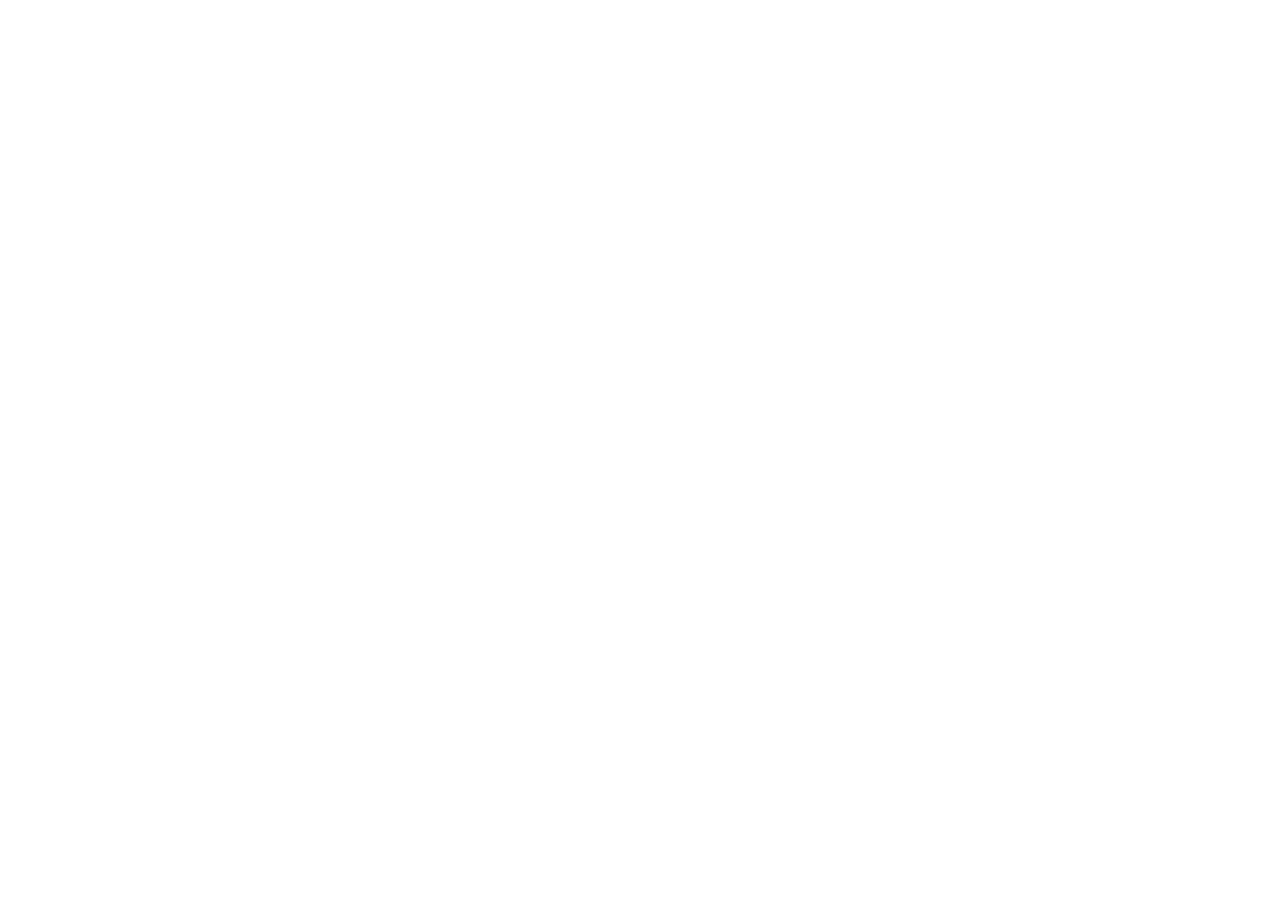
==== about.html @ ed7efbb1 "add about.html file with initial structure and styles" ====
<!DOCTYPE html>
<html lang="en">

<head>
    <meta charset="UTF-8">
    <meta name="viewport" content="width=device-width, initial-scale=1.0">
    <title>About Us | FlavorFold</title>
    <link href="https://cdn.jsdelivr.net/npm/bootstrap@5.3.0/dist/css/bootstrap.min.css" rel="stylesheet">
    <link href="https://fonts.googleapis.com/css2?family=Poppins:wght@300;400;600;700&display=swap" rel="stylesheet">
    <link rel="stylesheet" href="style-core.css">
    <style>
        .feature-icon-box {
            padding: 40px;
            background: white;
            border-radius: 20px;
            box-shadow: var(--card-shadow);
            height: 100%;
            transition: transform 0.3s;
        }

        .feature-icon-box:hover {
            transform: translateY(-10px);
        }

        .icon-circle {
            width: 80px;
            height: 80px;
            background: #fff3e0;
            color: var(--primary-color);
            border-radius: 50%;
            display: flex;
            align-items: center;
            justify-content: center;
            font-size: 2rem;
            margin-bottom: 20px;
        }
    </style>
</head>

</html>
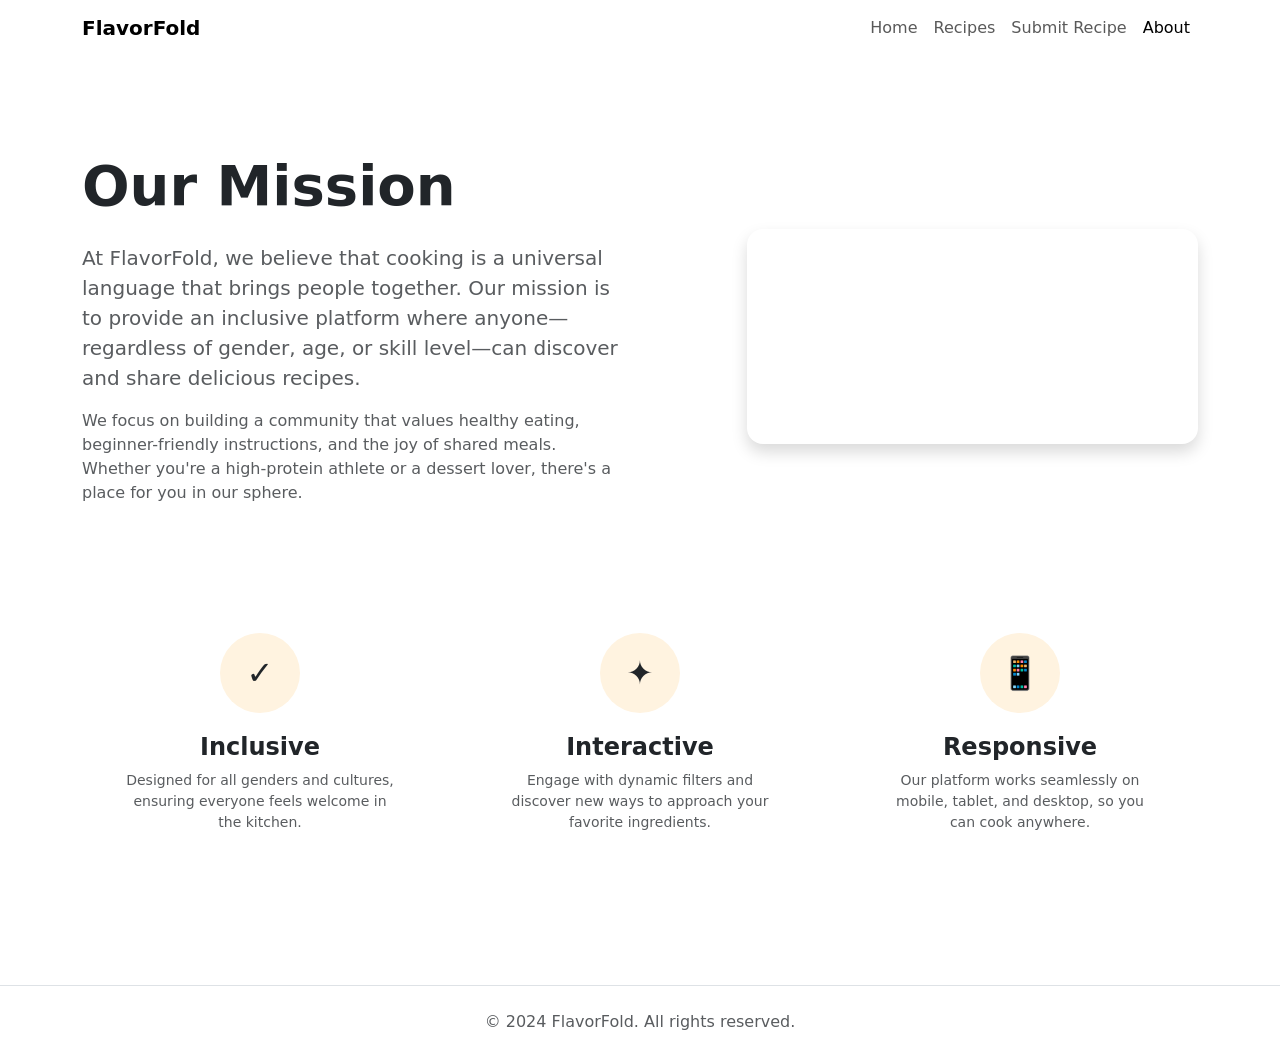
==== commit b6d974f8: "add detailed mission statement and features section to about.html" ====
--- a/about.html
+++ b/about.html
@@ -37,4 +37,78 @@
     </style>
 </head>
 
+<body>
+
+    <!-- Navbar -->
+    <nav class="navbar navbar-expand-lg navbar-light sticky-top">
+        <div class="container">
+            <a class="navbar-brand fw-bold text-primary-custom" href="index.html">FlavorFold</a>
+            <button class="navbar-toggler" type="button" data-bs-toggle="collapse" data-bs-target="#navbarNav">
+                <span class="navbar-toggler-icon"></span>
+            </button>
+            <div class="collapse navbar-collapse" id="navbarNav">
+                <ul class="navbar-nav ms-auto">
+                    <li class="nav-item"><a class="nav-link" href="index.html">Home</a></li>
+                    <li class="nav-item"><a class="nav-link" href="recipes.html">Recipes</a></li>
+                    <li class="nav-item"><a class="nav-link" href="submit.html">Submit Recipe</a></li>
+                    <li class="nav-item"><a class="nav-link active" href="about.html">About</a></li>
+                </ul>
+            </div>
+        </div>
+    </nav>
+
+    <div class="container mt-5 py-5 fade-in">
+        <div class="row align-items-center">
+            <div class="col-lg-6 mb-5 mb-lg-0">
+                <h1 class="display-4 fw-bold mb-4">Our Mission</h1>
+                <p class="lead text-muted">At FlavorFold, we believe that cooking is a universal language that brings
+                    people together. Our mission is to provide an inclusive platform where anyone—regardless of gender,
+                    age, or skill level—can discover and share delicious recipes.</p>
+                <p class="text-muted">We focus on building a community that values healthy eating, beginner-friendly
+                    instructions, and the joy of shared meals. Whether you're a high-protein athlete or a dessert lover,
+                    there's a place for you in our sphere.</p>
+            </div>
+            <div class="col-lg-5 offset-lg-1">
+                <div class="p-5 bg-primary-custom rounded-4 text-center shadow">
+                    <h2 class="text-white fw-bold mb-3">Cook Together.</h2>
+                    <p class="text-white-50">Join over 10,000+ chefs worldwide sharing their passion every day.</p>
+                </div>
+            </div>
+        </div>
+
+        <div class="row g-4 mt-5">
+            <div class="col-md-4">
+                <div class="feature-icon-box text-center">
+                    <div class="icon-circle mx-auto">✓</div>
+                    <h4 class="fw-bold">Inclusive</h4>
+                    <p class="text-muted small">Designed for all genders and cultures, ensuring everyone feels welcome
+                        in the kitchen.</p>
+                </div>
+            </div>
+            <div class="col-md-4">
+                <div class="feature-icon-box text-center">
+                    <div class="icon-circle mx-auto">✦</div>
+                    <h4 class="fw-bold">Interactive</h4>
+                    <p class="text-muted small">Engage with dynamic filters and discover new ways to approach your
+                        favorite ingredients.</p>
+                </div>
+            </div>
+            <div class="col-md-4">
+                <div class="feature-icon-box text-center">
+                    <div class="icon-circle mx-auto">📱</div>
+                    <h4 class="fw-bold">Responsive</h4>
+                    <p class="text-muted small">Our platform works seamlessly on mobile, tablet, and desktop, so you can
+                        cook anywhere.</p>
+                </div>
+            </div>
+        </div>
+    </div>
+
+    <footer class="py-4 text-center border-top mt-5">
+        <p class="text-muted mb-0">&copy; 2024 FlavorFold. All rights reserved.</p>
+    </footer>
+
+    <script src="https://cdn.jsdelivr.net/npm/bootstrap@5.3.0/dist/js/bootstrap.bundle.min.js"></script>
+</body>
+
 </html>
